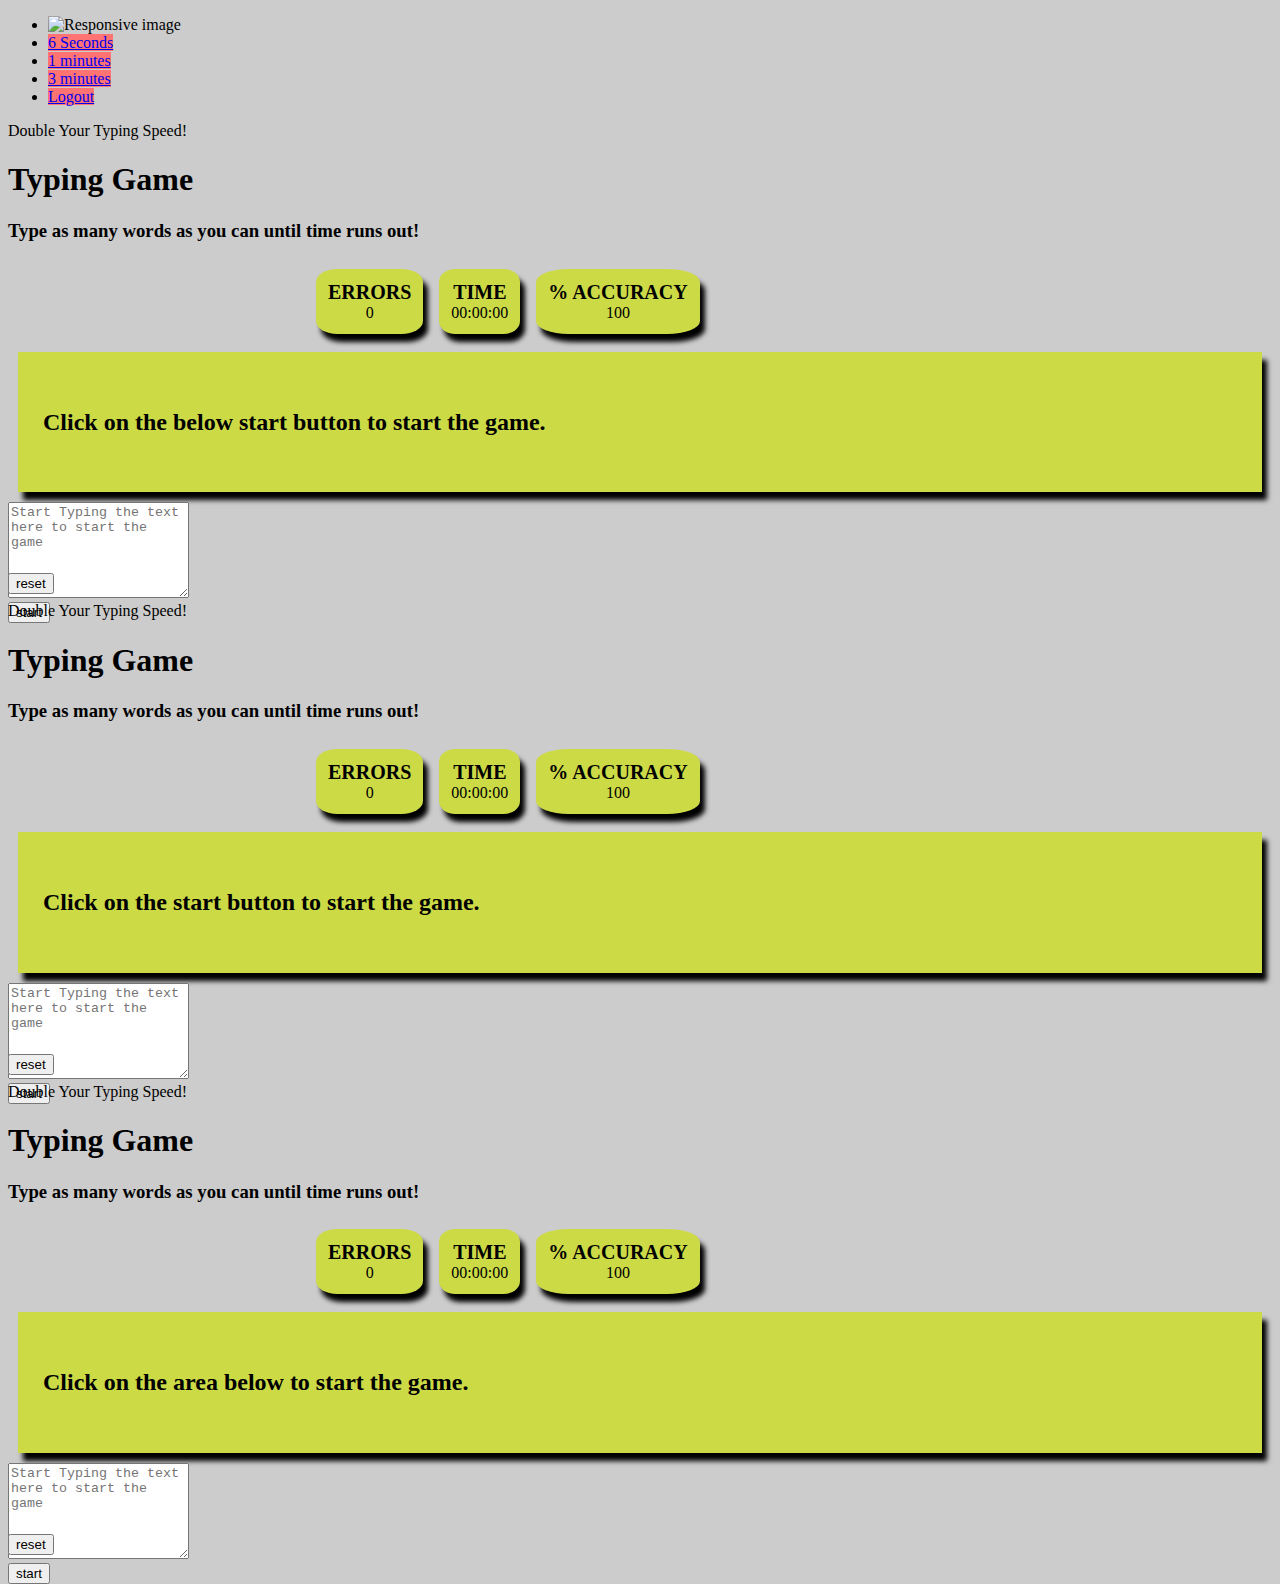
==== index.html @ 710d6e86 "modified" ====
<!DOCTYPE html>
<html lang="en">
  <head>
    <meta charset="UTF-8" />
    <meta name="viewport" content="width=device-width, initial-scale=1.0" />
    <title>Time Game</title>
    <link
      rel="stylesheet"
      href="https://stackpath.bootstrapcdn.com/bootstrap/4.5.0/css/bootstrap.min.css"
      integrity="sha384-9aIt2nRpC12Uk9gS9baDl411NQApFmC26EwAOH8WgZl5MYYxFfc+NcPb1dKGj7Sk"
      crossorigin="anonymous" />
      <link rel="stylesheet" href ="style.css">
  </head>

  <body>
    <ul class="nav nav-pills mb-3 m-2" id="pills-tab" role="tablist">
      <li class="nav-item" role="presentation">
        <img
          src="https://encrypted-tbn0.gstatic.com/images?q=tbn%3AANd9GcTVOYU9FuLzcw3gsgniRdQhHLcHG7ZzOIowTQ&usqp=CAU"style="height: 50px;"class="img-fluid mr-4 mt-0"alt="Responsive image"
        />
      </li>
      <li class="nav-item" role="presentation">
        <a class="nav-link active" id="pills-home-tab" data-toggle="pill"href="#pills-home"role="tab"aria-controls="pills-home" aria-selected="true">6 Seconds</a>
      </li>
      <li class="nav-item" role="presentation">
        <a class="nav-link" id="pills-profile-tab"data-toggle="pill" href="#pills-profile"role="tab"aria-controls="pills-profile" aria-selected="false" >1 minutes</a>
      </li>
      <li class="nav-item" role="presentation"> <a class="nav-link" id="pills-contact-tab"data-toggle="pill"href="#pills-contact" role="tab" aria-controls="pills-contact" aria-selected="false" >3 minutes</a>
      </li>
      <li class="nav-item" role="presentation">
        <a id="logBtn"class="nav-link"id="pills-logout-tab"data-toggle="pill"href="#pills-logout" role="tab"aria-controls="pills-logout" aria-selected="false" >Logout</a >
      </li>
    </ul>
    <div class="tab-content" id="pills-tabContent">
      <div class="tab-pane fade show active container" id="pills-home" role="tabpanel" aria-labelledby="pills-home-tab" >
        <div class="container">
          <div class="container bg-white">
            <div class="display-3 ml-3 text-danger">
              Double Your Typing Speed!
              <div></div>
            </div>
            <div class="container mt-3">
              <div class="container text-center bg-secondary text-white">
                <h1 class="diplay-2">Typing Game</h1>
                <h3>Type as many words as you can until time runs out!</h3>
              </div>
              <!-- <div class="container text-center  mt-3">
                <h4>
                  lets play the Typing speed game.where you will type the text
                  given in the below box
                </h4>
              </div> -->
              <div id="cont">
                <div class="header"> 
                    <div class="wpm6"> 
                      <div class="headerBox">WPM</div> 
                      <div class="currCal_wpm6">100</div> 
                    </div> 
                   
              <div class="errors6">
                <div class="headerBox">Errors</div>
                <div class="currCal_error6">0</div>
              </div>
              <div class="timer6">
                <div class="headerBox">Time</div>
                <div class="currCal_time6">00:00:00</div>
              </div>
              <div class="accuracy6">
                <div class="headerBox">% Accuracy</div>
                <div class="currCal_accu6">100</div>
              </div>
            </div>
        </div>
              
            <div class="quote"> 
                <h4 id="quote6">Click on the below start button to start the game.</h4>
              </div>
            <div class="row">
                <div class="col-12 text-wrapper">
                    <textarea id="textArea6" name="text" rows="6" class="col-12" placeholder="Start Typing the text here to start the game"></textarea>
                </div>
            </div>
            <div class="row">
              <div class="col-12">
                <div class=" col-2">
                    <button id="reset6" class="btn btn-primary button p-3">
                      start
                    </button>
                  </div>
                  <div class="offset-11 col-2 " style="margin-top: -50px;">
                    <button id="restart_btn6" class="btn btn-primary button p-3">
                      reset
                    </button>
                  </div>
                  </div>
            </div>
           </div>
            </div>
             </div>   
    </div>
      <div class="tab-pane fade"id="pills-profile"role="tabpanel"aria-labelledby="pills-profile-tab">
        <div class="container">
            <div class="container bg-white">
              <div class="display-3 ml-3 text-danger">
                Double Your Typing Speed!
                <div></div>
              </div>
              <div class="container mt-3">
                <div class="container text-center bg-secondary text-white">
                  <h1 class="diplay-2">Typing Game</h1>
                  <h3>Type as many words as you can until time runs out!</h3>
                </div>
                <!-- <div class="container text-center  mt-3">
                  <h4>
                    lets play the Typing speed game.where you will type the text
                    given in the below box
                  </h4>
                </div> -->
                <div id="cont">
                    <div class="header"> 
                        <div class="wpm1"> 
                          <div class="headerBox">WPM</div> 
                          <div class="currCal_wpm1">100</div> 
                        </div> 
                       
                        <div class="errors1">
                        <div class="headerBox">Errors</div>
                        <div class="currCal_error1">0</div>
                        </div>
                        <div class="timer1">
                        <div class="headerBox">Time</div>
                        <div class="currCal_time1">00:00:00</div>
                        </div>
                        <div class="accuracy1">
                        <div class="headerBox">% Accuracy</div>
                        <div class="currCal_accu1">100</div>
                        </div>
                    </div>
                </div>
                <div class="quote"> 
                    <h4 id="quote1">Click on the start button to start the game.</h4> 
                  </div>
              <div class="row">
                  <div class="col-12 text-wrapper">
                      <textarea id="textArea1" name="text" rows="6" class="col-12" placeholder="Start Typing the text here to start the game"></textarea>
                  </div>
              </div>
              <div class="row">
                <div class="col-12">
                  <div class=" col-2">
                      <button id="reset1" class="btn btn-primary button p-3">
                        start
                      </button>
                    </div>
                    <div class="offset-11 col-2 " style="margin-top: -50px;">
                      <button id="restart_btn1" class="btn btn-primary button p-3">
                        reset
                      </button>
                    </div>
                    </div>
              </div>
             </div>
              </div>
               </div>   
      </div>
      <div class="tab-pane fade"id="pills-contact" role="tabpanel"aria-labelledby="pills-contact-tab">
        <div class="container">
          <div class="container bg-white">
            <div class="display-3 ml-3 text-danger">
              Double Your Typing Speed!
              <div></div>
            </div>
            <div class="container mt-3">
              <div class="container text-center bg-secondary text-white">
                <h1 class="diplay-2">Typing Game</h1>
                <h3>Type as many words as you can until time runs out!</h3>
              </div>
              <!-- <div class="container text-center  mt-3">
                <h4>
                  lets play the Typing speed game.where you will type the text
                  given in the below box
                </h4>
              </div> -->
              <div id="cont">
                <div class="header"> 
                    <div class="wpm3"> 
                      <div class="headerBox">WPM</div> 
                      <div class="currCal_wpm3">100</div> 
                    </div> 
                   
              <div class="errors3">
                <div class="headerBox">Errors</div>
                <div class="currCal_error3">0</div>
              </div>
              <div class="timer3">
                <div class="headerBox">Time</div>
                <div class="currCal_time3">00:00:00</div>
              </div>
              <div class="accuracy3">
                <div class="headerBox">% Accuracy</div>
                <div class="currCal_accu3">100</div>
              </div>
            </div>
        </div>
        <div class="quote"> 
           <h4 id="quote3">Click on the area below to start the game.</h4>
          </div>
            <div class="row">
                <div class="col-12 text-wrapper">
                    <textarea id="textArea3" name="text" rows="6" class="col-12" placeholder="Start Typing the text here to start the game"></textarea>
                </div>
            </div>
            <div class="row">
              <div class="col-12">
                <div class=" col-2">
                    <button id="reset1" class="btn btn-primary button p-3">
                      start
                    </button>
                  </div>
                  <div class="offset-11 col-2 " style="margin-top: -50px;">
                    <button id="restart_btn" class="btn btn-primary button p-3">
                      reset
                    </button>
                  </div>
                  </div>
            </div>
           </div>
            </div>
             </div>   
      </div>
      <div class="tab-pane fade"id="pills-logout"role="tabpanel"aria-labelledby="pills-logout-tab">
       
      </div>
    </div>

</div>
<script src="https://code.jquery.com/jquery-3.5.1.slim.min.js" integrity="sha384-DfXdz2htPH0lsSSs5nCTpuj/zy4C+OGpamoFVy38MVBnE+IbbVYUew+OrCXaRkfj" crossorigin="anonymous"></script>
<script src="https://cdn.jsdelivr.net/npm/popper.js@1.16.0/dist/umd/popper.min.js" integrity="sha384-Q6E9RHvbIyZFJoft+2mJbHaEWldlvI9IOYy5n3zV9zzTtmI3UksdQRVvoxMfooAo" crossorigin="anonymous"></script>
<script src="https://stackpath.bootstrapcdn.com/bootstrap/4.5.0/js/bootstrap.min.js" integrity="sha384-OgVRvuATP1z7JjHLkuOU7Xw704+h835Lr+6QL9UvYjZE3Ipu6Tp75j7Bh/kR0JKI" crossorigin="anonymous"></script>
<script type="text/javascript" src="index.js"></script>
  </body>
</html>
---- style.css ----
.timer6,
.errors6,
.accuracy6,
.timer1,
.errors1,
.accuracy1,
.timer3,
.errors3,
.accuracy3 {
  background-color: #ccda46;
  margin: 8px;
  padding: 12px;
  border-radius: 20%;
  box-shadow: black 5px 8px 5px;
}

#cont {
  display: flex;
  flex-direction: row;
  text-align: center;
  align-items: center;
  margin-left: 300px;
}
.headerBox {
  text-transform: uppercase;
  font-size: 20px;
  font-weight: 600;
}
.curr_time,
.curr_errors,
.curr_accuracy,
.wpm,
.cpm {
  font-size: 2.75rem;
}
.cpm,
.wpm {
  display: none;
}
.currCal_time,
.currCal_error,
.currCal_accu,
.wpm {
  font-size: 2.75rem;
}
.wpm1,
.wpm6,
.wpm3 {
  display: none;
}
#reset {
  width: 100px;
  height: 40px;
}
#image {
  width: 100%;
  height: 100%;
}
body {
  background-color: #cccccc;
}
#btn {
  background-color: #ff7373;
}
a {
  background-color: #ff7373;
}
#pills-login {
  background-image: url("https://assets.justinmind.com/wp-content/webp-express/webp-images/uploads/2018/10/inspiration-login-forms-list.png.webp");
  background-size: 100% 100%;
  width: 100%;
  height: 100%;
}
.header {
  display: flex;
  align-items: center;
}
.quote {
  background-color: #ccda46;
  font-size: 1.5rem;
  margin: 10px;
  padding: 25px;
  box-shadow: black 5px 8px 5px;
}
#image {
  width: 100%;
  height: 100%;
}
body {
  background-color: #cccccc;
}
#btn {
  background-color: #ff7373;
}
a {
  background-color: #ff7373;
}
#pills-login {
  background-image: url("https://assets.justinmind.com/wp-content/webp-express/webp-images/uploads/2018/10/inspiration-login-forms-list.png.webp");
  background-size: 100% 100%;
  width: 100%;
  height: 100%;
}
.header {
  display: flex;
  align-items: center;
}
.quote {
  background-color: #ccda46;
  font-size: 1.5rem;
  margin: 10px;
  padding: 25px;
  box-shadow: black 5px 8px 5px;
}
.incorrect_char {
  color: red;
  text-decoration: underline;
}

.correct_char {
  color: darkgreen;
}
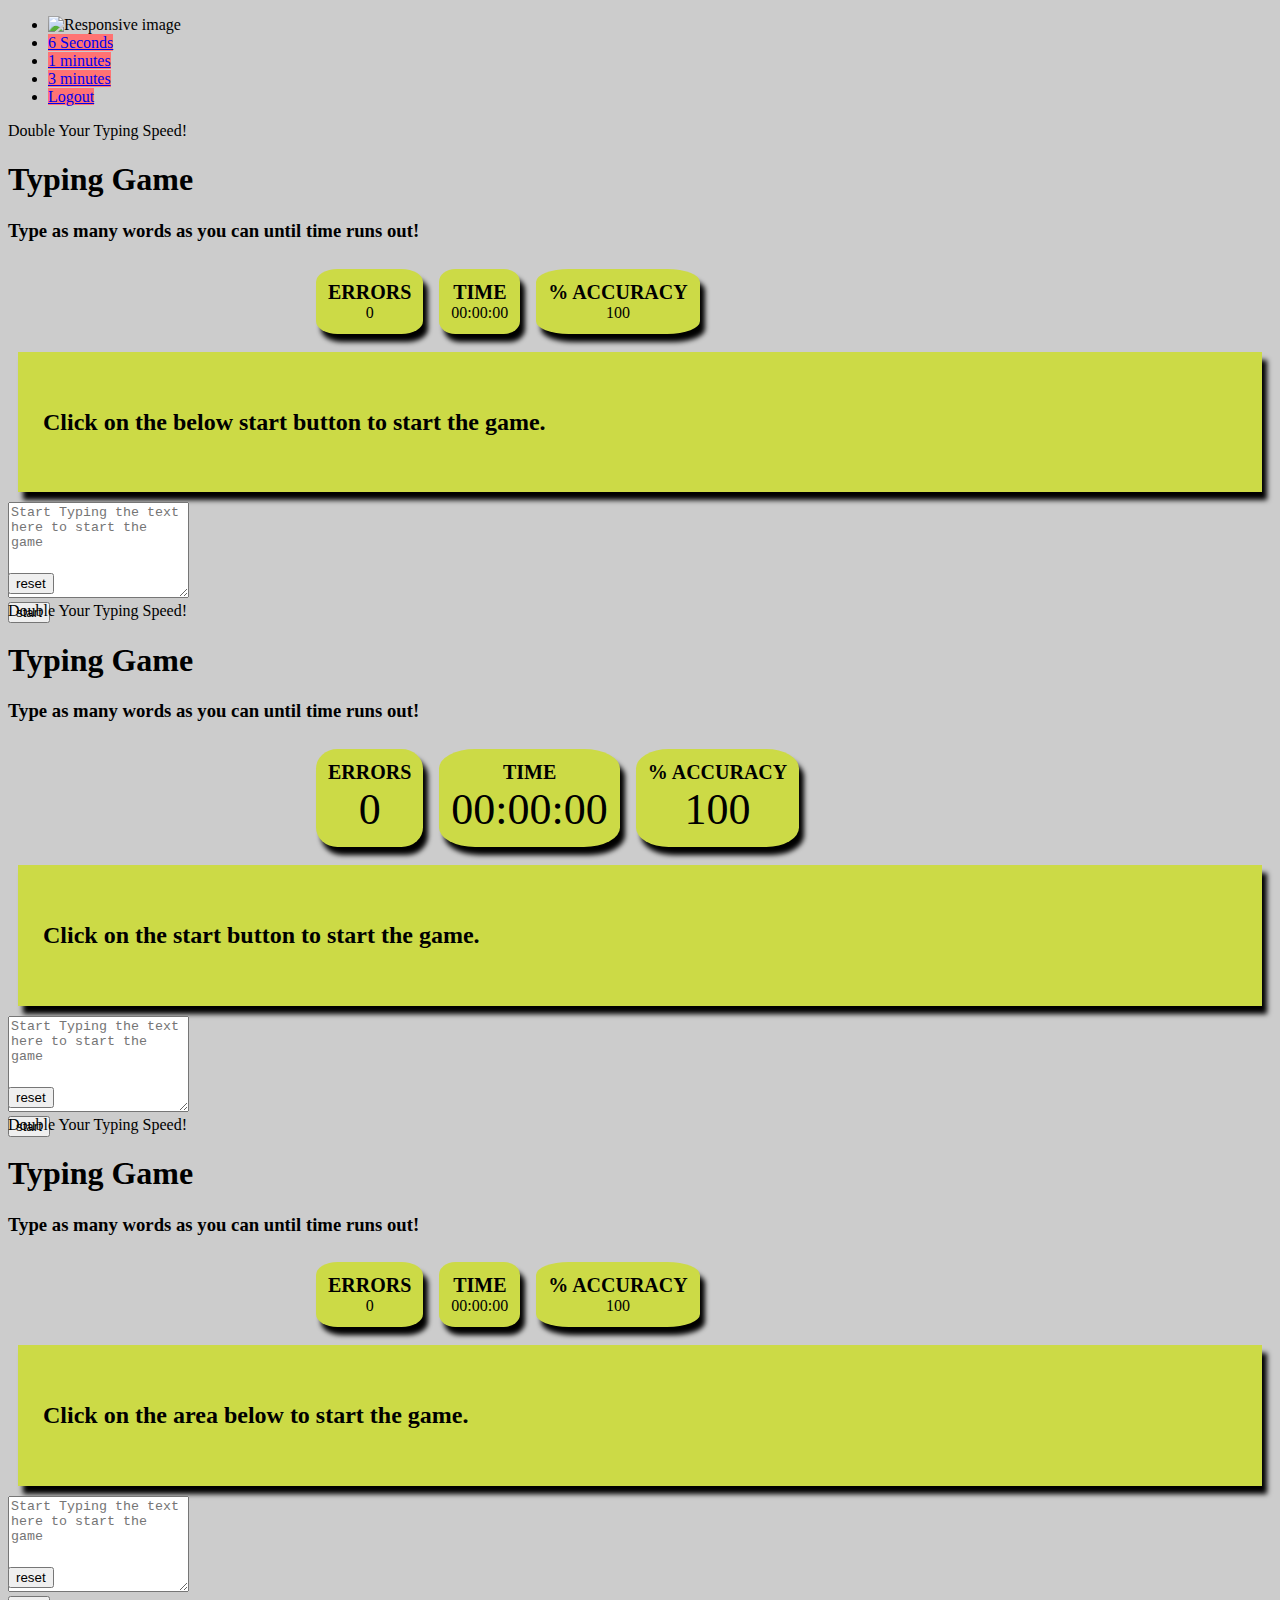
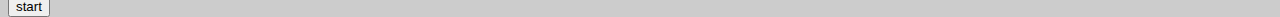
==== commit 1838a98d: "add more functionalities" ====
--- a/index.html
+++ b/index.html
@@ -1,3 +1,4 @@
+
 <!DOCTYPE html>
 <html lang="en">
   <head>
@@ -44,12 +45,7 @@
                 <h1 class="diplay-2">Typing Game</h1>
                 <h3>Type as many words as you can until time runs out!</h3>
               </div>
-              <!-- <div class="container text-center  mt-3">
-                <h4>
-                  lets play the Typing speed game.where you will type the text
-                  given in the below box
-                </h4>
-              </div> -->
+           
               <div id="cont">
                 <div class="header"> 
                     <div class="wpm6"> 
@@ -110,12 +106,7 @@
                   <h1 class="diplay-2">Typing Game</h1>
                   <h3>Type as many words as you can until time runs out!</h3>
                 </div>
-                <!-- <div class="container text-center  mt-3">
-                  <h4>
-                    lets play the Typing speed game.where you will type the text
-                    given in the below box
-                  </h4>
-                </div> -->
+               
                 <div id="cont">
                     <div class="header"> 
                         <div class="wpm1"> 
@@ -142,7 +133,7 @@
                   </div>
               <div class="row">
                   <div class="col-12 text-wrapper">
-                      <textarea id="textArea1" name="text" rows="6" class="col-12" placeholder="Start Typing the text here to start the game"></textarea>
+                      <textarea oninput="processCurrentText()" id="textArea1" name="text" rows="6" class="col-12" placeholder="Start Typing the text here to start the game"></textarea>
                   </div>
               </div>
               <div class="row">
@@ -153,7 +144,7 @@
                       </button>
                     </div>
                     <div class="offset-11 col-2 " style="margin-top: -50px;">
-                      <button id="restart_btn1" class="btn btn-primary button p-3">
+                      <button onclick="resetValues()"id="restart_btn1" class="btn btn-primary button p-3">
                         reset
                       </button>
                     </div>
@@ -175,12 +166,7 @@
                 <h1 class="diplay-2">Typing Game</h1>
                 <h3>Type as many words as you can until time runs out!</h3>
               </div>
-              <!-- <div class="container text-center  mt-3">
-                <h4>
-                  lets play the Typing speed game.where you will type the text
-                  given in the below box
-                </h4>
-              </div> -->
+            
               <div id="cont">
                 <div class="header"> 
                     <div class="wpm3"> 
--- a/style.css
+++ b/style.css
@@ -1,3 +1,4 @@
+
 .timer6,
 .errors6,
 .accuracy6,
@@ -26,21 +27,12 @@
   font-size: 20px;
   font-weight: 600;
 }
-.curr_time,
-.curr_errors,
-.curr_accuracy,
-.wpm,
-.cpm {
-  font-size: 2.75rem;
-}
-.cpm,
-.wpm {
-  display: none;
-}
-.currCal_time,
-.currCal_error,
-.currCal_accu,
-.wpm {
+
+
+.currCal_time1,
+.currCal_error1,
+.currCal_accu1,
+.wpm1 {
   font-size: 2.75rem;
 }
 .wpm1,
@@ -119,4 +111,4 @@
 
 .correct_char {
   color: darkgreen;
-}
+}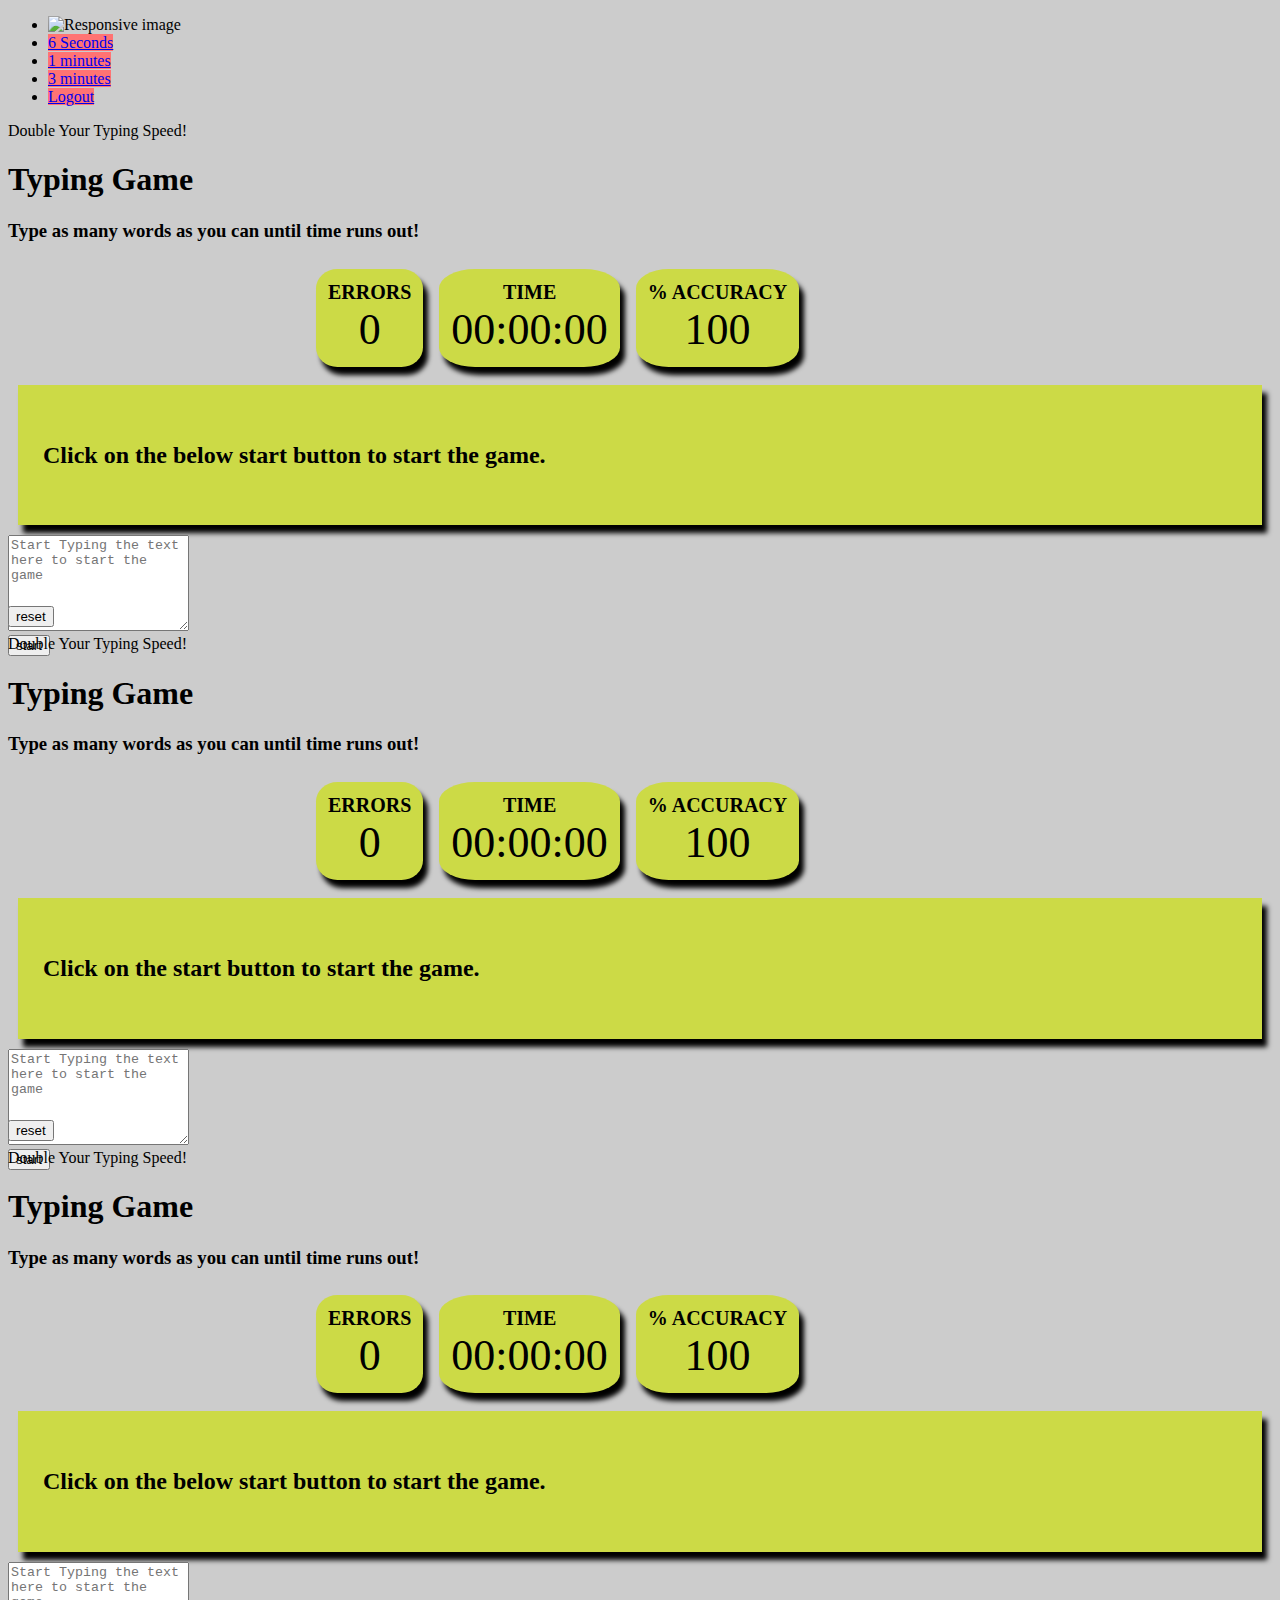
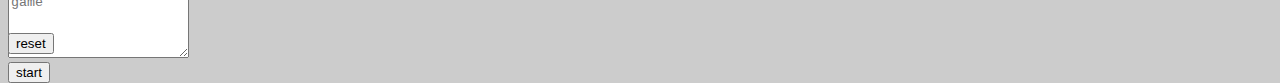
==== commit 7c4c3c35: "added for 3min and 6sec" ====
--- a/index.html
+++ b/index.html
@@ -50,7 +50,7 @@
                 <div class="header"> 
                     <div class="wpm6"> 
                       <div class="headerBox">WPM</div> 
-                      <div class="currCal_wpm6">100</div> 
+                      <div class="currCal_wpm6">0</div> 
                     </div> 
                    
               <div class="errors6">
@@ -73,7 +73,7 @@
               </div>
             <div class="row">
                 <div class="col-12 text-wrapper">
-                    <textarea id="textArea6" name="text" rows="6" class="col-12" placeholder="Start Typing the text here to start the game"></textarea>
+                    <textarea id="textArea6" oninput="processCurrentText6()" name="text" rows="6" class="col-12" placeholder="Start Typing the text here to start the game"></textarea>
                 </div>
             </div>
             <div class="row">
@@ -84,7 +84,7 @@
                     </button>
                   </div>
                   <div class="offset-11 col-2 " style="margin-top: -50px;">
-                    <button id="restart_btn6" class="btn btn-primary button p-3">
+                    <button id="restart_btn6"  onclick="resetValues6()" class="btn btn-primary button p-3">
                       reset
                     </button>
                   </div>
@@ -111,7 +111,7 @@
                     <div class="header"> 
                         <div class="wpm1"> 
                           <div class="headerBox">WPM</div> 
-                          <div class="currCal_wpm1">100</div> 
+                          <div class="currCal_wpm1">0</div> 
                         </div> 
                        
                         <div class="errors1">
@@ -144,7 +144,7 @@
                       </button>
                     </div>
                     <div class="offset-11 col-2 " style="margin-top: -50px;">
-                      <button onclick="resetValues()"id="restart_btn1" class="btn btn-primary button p-3">
+                      <button onclick="resetValues()" id="restart_btn1" class="btn btn-primary button p-3">
                         reset
                       </button>
                     </div>
@@ -171,7 +171,7 @@
                 <div class="header"> 
                     <div class="wpm3"> 
                       <div class="headerBox">WPM</div> 
-                      <div class="currCal_wpm3">100</div> 
+                      <div class="currCal_wpm3">0</div> 
                     </div> 
                    
               <div class="errors3">
@@ -189,22 +189,22 @@
             </div>
         </div>
         <div class="quote"> 
-           <h4 id="quote3">Click on the area below to start the game.</h4>
+           <h4 id="quote3">Click on the below start button to start the game.</h4>
           </div>
             <div class="row">
                 <div class="col-12 text-wrapper">
-                    <textarea id="textArea3" name="text" rows="6" class="col-12" placeholder="Start Typing the text here to start the game"></textarea>
+                    <textarea oninput="processCurrentText3()" id="textArea3" name="text" rows="6" class="col-12" placeholder="Start Typing the text here to start the game"></textarea>
                 </div>
             </div>
             <div class="row">
               <div class="col-12">
                 <div class=" col-2">
-                    <button id="reset1" class="btn btn-primary button p-3">
+                    <button id="reset3" class="btn btn-primary button p-3">
                       start
                     </button>
                   </div>
                   <div class="offset-11 col-2 " style="margin-top: -50px;">
-                    <button id="restart_btn" class="btn btn-primary button p-3">
+                    <button id="restart_btn3" onclick="resetValues3()" class="btn btn-primary button p-3">
                       reset
                     </button>
                   </div>
@@ -223,6 +223,9 @@
 <script src="https://code.jquery.com/jquery-3.5.1.slim.min.js" integrity="sha384-DfXdz2htPH0lsSSs5nCTpuj/zy4C+OGpamoFVy38MVBnE+IbbVYUew+OrCXaRkfj" crossorigin="anonymous"></script>
 <script src="https://cdn.jsdelivr.net/npm/popper.js@1.16.0/dist/umd/popper.min.js" integrity="sha384-Q6E9RHvbIyZFJoft+2mJbHaEWldlvI9IOYy5n3zV9zzTtmI3UksdQRVvoxMfooAo" crossorigin="anonymous"></script>
 <script src="https://stackpath.bootstrapcdn.com/bootstrap/4.5.0/js/bootstrap.min.js" integrity="sha384-OgVRvuATP1z7JjHLkuOU7Xw704+h835Lr+6QL9UvYjZE3Ipu6Tp75j7Bh/kR0JKI" crossorigin="anonymous"></script>
+<script type="text/javascript" src="style6.js"></script>
 <script type="text/javascript" src="index.js"></script>
+<script type="text/javascript" src="style3.js"></script>
+
   </body>
 </html>--- a/style.css
+++ b/style.css
@@ -1,4 +1,3 @@
-
 .timer6,
 .errors6,
 .accuracy6,
@@ -7,12 +6,20 @@
 .accuracy1,
 .timer3,
 .errors3,
-.accuracy3 {
+.accuracy3,
+.wpm1,
+.wpm3,
+.wpm6 {
   background-color: #ccda46;
   margin: 8px;
   padding: 12px;
   border-radius: 20%;
   box-shadow: black 5px 8px 5px;
+}
+.wpm1,
+.wpm3,
+.wpm6 {
+  font-size: 2.75rem;
 }
 
 #cont {
@@ -28,11 +35,15 @@
   font-weight: 600;
 }
 
-
 .currCal_time1,
 .currCal_error1,
 .currCal_accu1,
-.wpm1 {
+.currCal_time6,
+.currCal_error6,
+.currCal_accu6,
+.currCal_time3,
+.currCal_error3,
+.currCal_accu3 {
   font-size: 2.75rem;
 }
 .wpm1,
@@ -111,4 +122,4 @@
 
 .correct_char {
   color: darkgreen;
-}+}
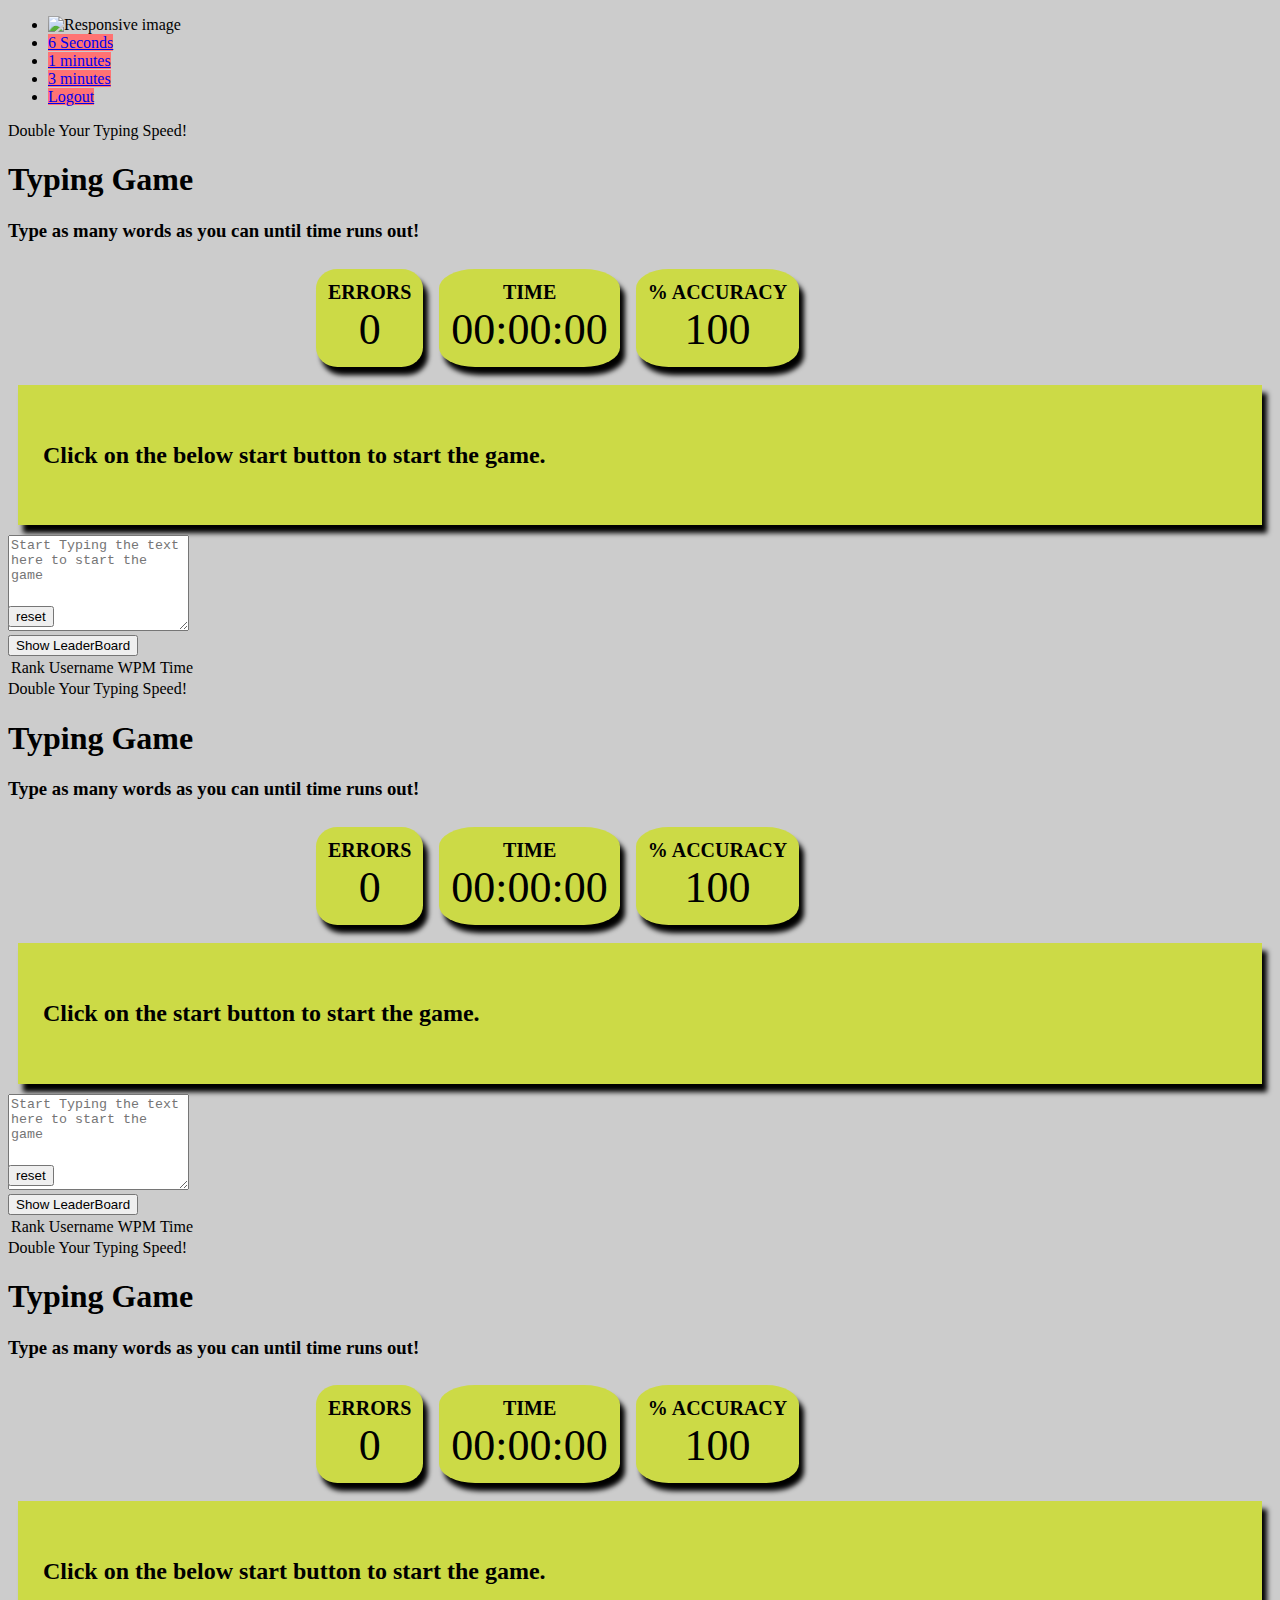
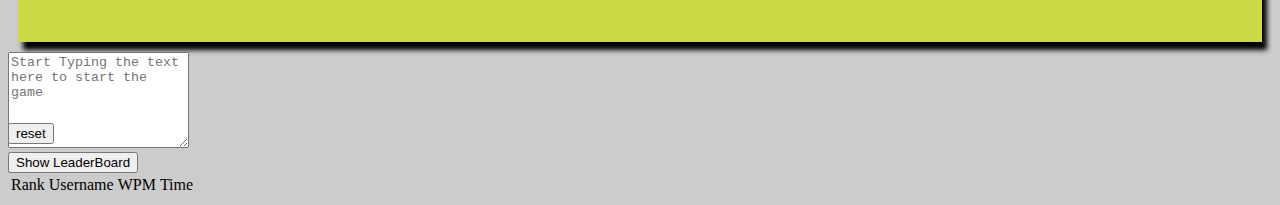
==== commit 8032eb1c: "leaderboard" ====
--- a/index.html
+++ b/index.html
@@ -92,8 +92,22 @@
             </div>
            </div>
             </div>
-             </div>   
-    </div>
+        </div> 
+   
+    <button  onclick="renderTable6()">Show LeaderBoard</button>
+      <table>
+          <tbody id="dis6">
+              <tr>
+                  <td>Rank</td>
+                  <td>Username</td>
+                  <td>WPM</td>
+                  <td>Time</td>
+              </tr>
+          </tbody>
+
+      </table>
+    </div>
+
       <div class="tab-pane fade"id="pills-profile"role="tabpanel"aria-labelledby="pills-profile-tab">
         <div class="container">
             <div class="container bg-white">
@@ -153,7 +167,20 @@
              </div>
               </div>
                </div>   
-      </div>
+     
+      <button  onclick="renderTable()">Show LeaderBoard</button>
+      <table>
+          <tbody id="dis">
+              <tr>
+                  <td>Rank</td>
+                  <td>Username</td>
+                  <td>WPM</td>
+                  <td>Time</td>
+              </tr>
+          </tbody>
+
+      </table>
+    </div>
       <div class="tab-pane fade"id="pills-contact" role="tabpanel"aria-labelledby="pills-contact-tab">
         <div class="container">
           <div class="container bg-white">
@@ -213,7 +240,20 @@
            </div>
             </div>
              </div>   
-      </div>
+  
+      <button  onclick="renderTable()">Show LeaderBoard</button>
+      <table>
+          <tbody id="dis">
+              <tr>
+                  <td>Rank</td>
+                  <td>Username</td>
+                  <td>WPM</td>
+                  <td>Time</td>
+              </tr>
+          </tbody>
+
+      </table>
+    </div>
       <div class="tab-pane fade"id="pills-logout"role="tabpanel"aria-labelledby="pills-logout-tab">
        
       </div>
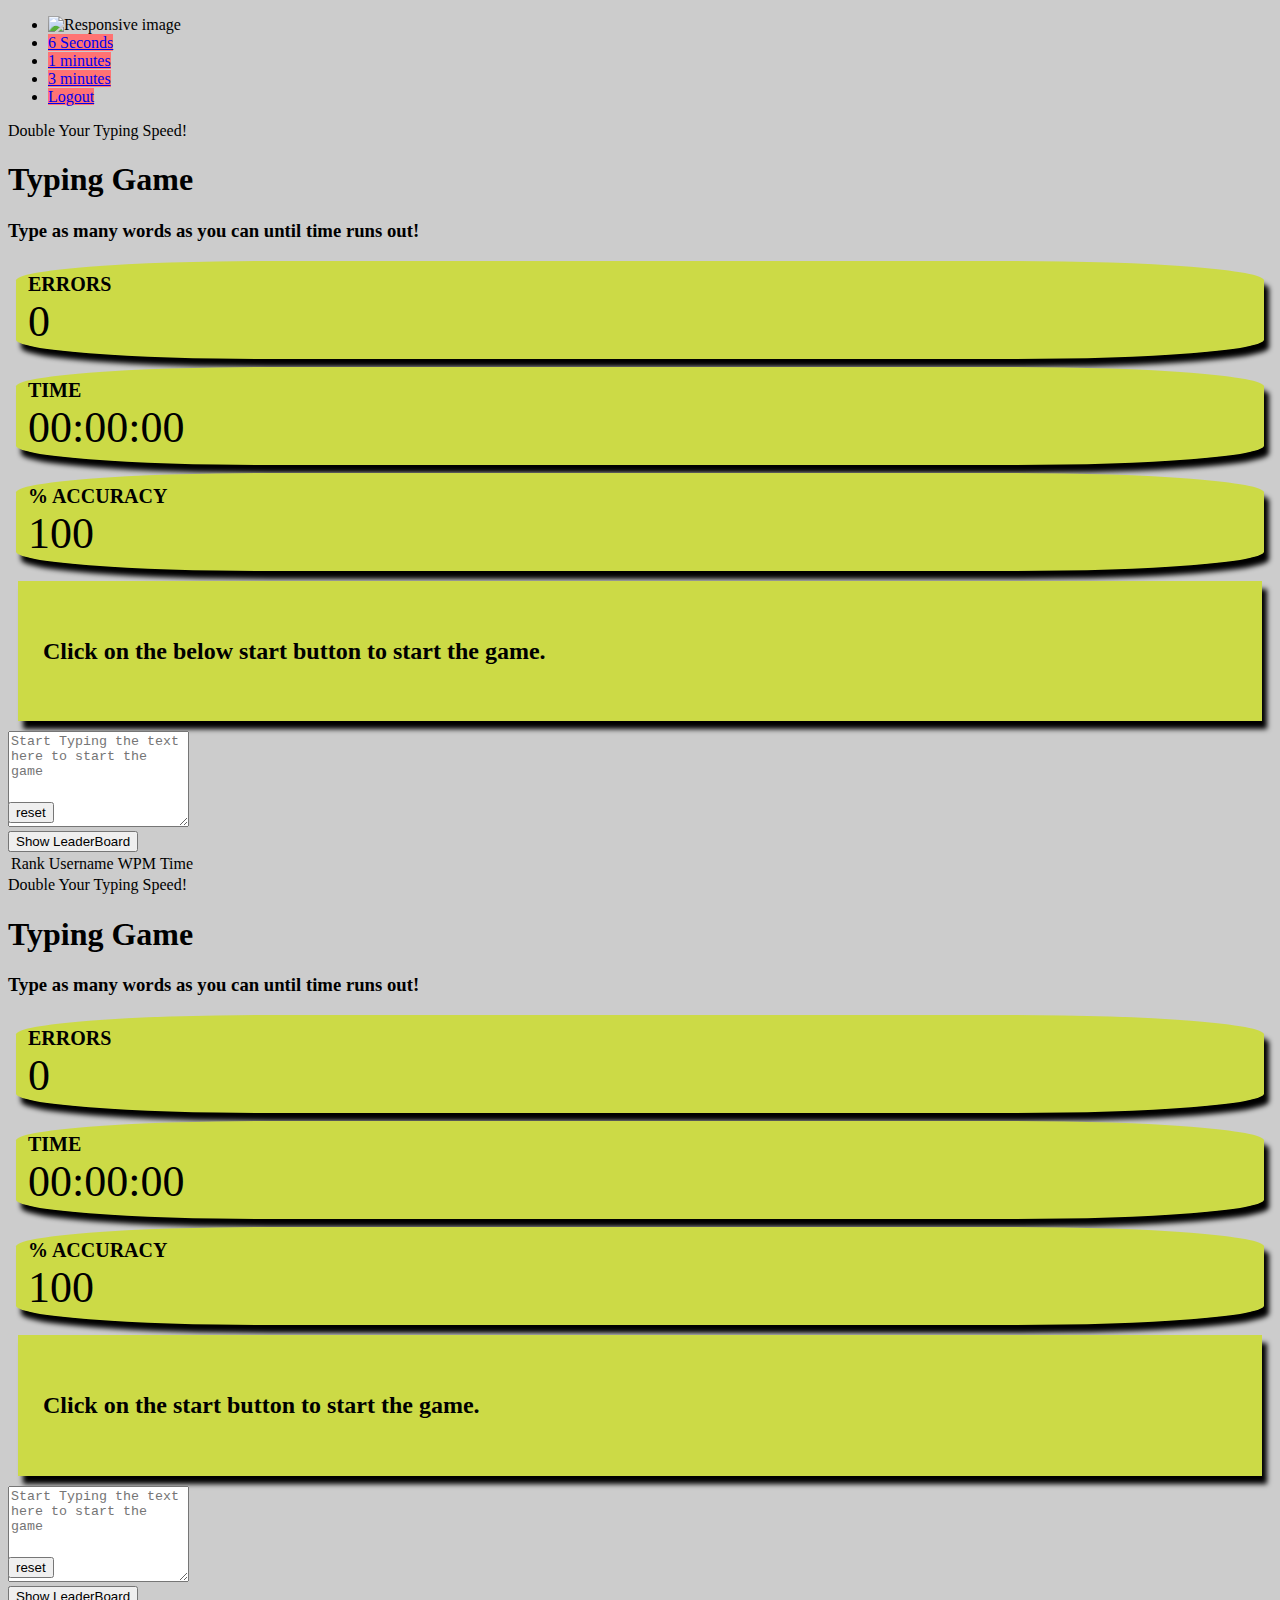
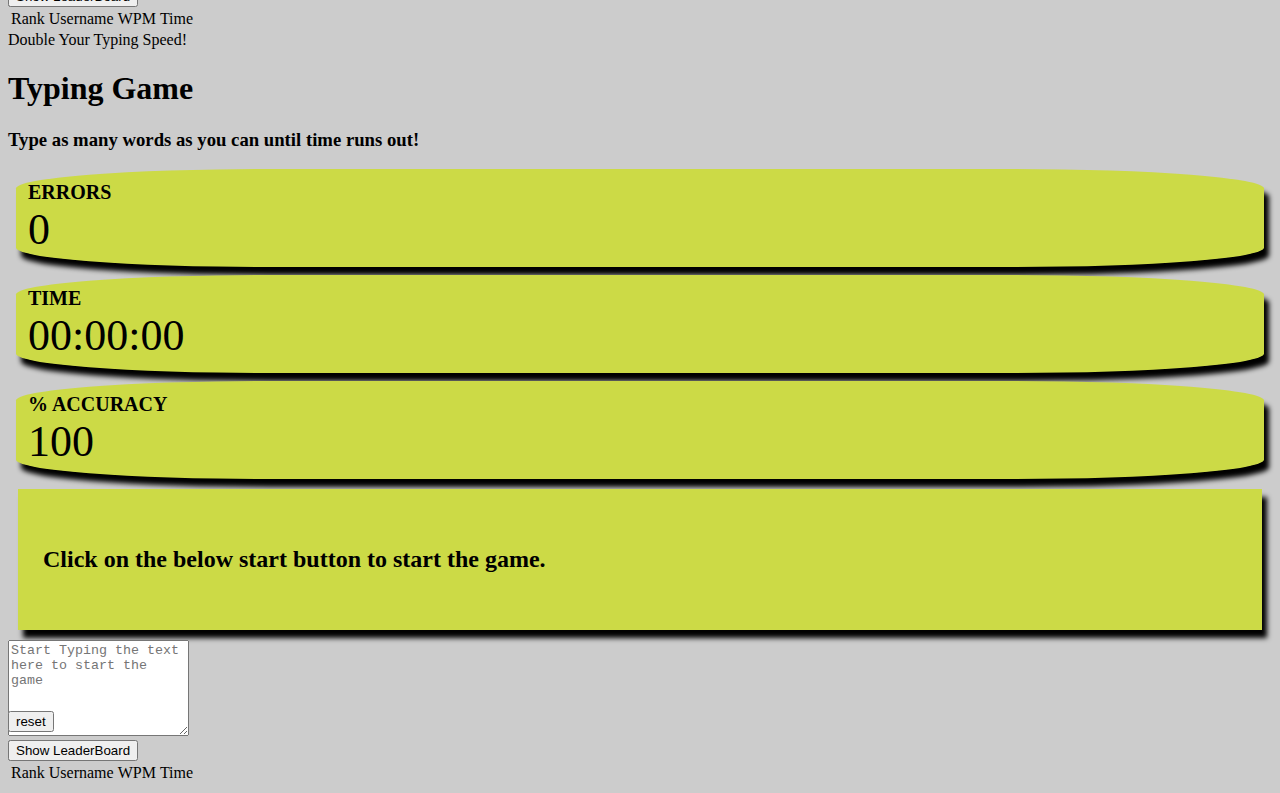
==== commit 795f22e9: "responsive" ====
--- a/index.html
+++ b/index.html
@@ -45,28 +45,34 @@
                 <h1 class="diplay-2">Typing Game</h1>
                 <h3>Type as many words as you can until time runs out!</h3>
               </div>
+           <div class="d-flex flex-lg-row  flex-column flex-column flex-md-row">
            
-              <div id="cont">
-                <div class="header"> 
-                    <div class="wpm6"> 
-                      <div class="headerBox">WPM</div> 
-                      <div class="currCal_wpm6">0</div> 
-                    </div> 
-                   
+              <div>
+              <div class="wpm6"> 
+                <div class="headerBox">WPM</div> 
+                <div class="currCal_wpm6">0</div> 
+              </div>
+              </div>  
+            <div>
               <div class="errors6">
                 <div class="headerBox">Errors</div>
                 <div class="currCal_error6">0</div>
               </div>
+            </div>
+            <div>
               <div class="timer6">
                 <div class="headerBox">Time</div>
                 <div class="currCal_time6">00:00:00</div>
               </div>
+            </div>
+             <div>
               <div class="accuracy6">
                 <div class="headerBox">% Accuracy</div>
                 <div class="currCal_accu6">100</div>
               </div>
-            </div>
-        </div>
+             </div>
+             
+           </div>
               
             <div class="quote"> 
                 <h4 id="quote6">Click on the below start button to start the game.</h4>
@@ -83,7 +89,7 @@
                       start
                     </button>
                   </div>
-                  <div class="offset-11 col-2 " style="margin-top: -50px;">
+                  <div class="offset-11 offset-md-9 offset-sm-3 offset-lg-11 col-2"  style="margin-top: -50px;">
                     <button id="restart_btn6"  onclick="resetValues6()" class="btn btn-primary button p-3">
                       reset
                     </button>
@@ -121,27 +127,35 @@
                   <h3>Type as many words as you can until time runs out!</h3>
                 </div>
                
-                <div id="cont">
-                    <div class="header"> 
-                        <div class="wpm1"> 
-                          <div class="headerBox">WPM</div> 
-                          <div class="currCal_wpm1">0</div> 
-                        </div> 
-                       
-                        <div class="errors1">
-                        <div class="headerBox">Errors</div>
-                        <div class="currCal_error1">0</div>
-                        </div>
-                        <div class="timer1">
-                        <div class="headerBox">Time</div>
-                        <div class="currCal_time1">00:00:00</div>
-                        </div>
-                        <div class="accuracy1">
-                        <div class="headerBox">% Accuracy</div>
-                        <div class="currCal_accu1">100</div>
-                        </div>
-                    </div>
-                </div>
+                <div class="d-flex flex-lg-row  flex-column flex-column flex-md-row">
+           
+                  <div>
+                  <div class="wpm1"> 
+                    <div class="headerBox">WPM</div> 
+                    <div class="currCal_wpm1">0</div> 
+                  </div>
+                  </div>  
+                <div>
+                  <div class="errors1">
+                    <div class="headerBox">Errors</div>
+                    <div class="currCal_error1">0</div>
+                  </div>
+                </div>
+                <div>
+                  <div class="timer1">
+                    <div class="headerBox">Time</div>
+                    <div class="currCal_time1">00:00:00</div>
+                  </div>
+                </div>
+                 <div>
+                  <div class="accuracy6">
+                    <div class="headerBox">% Accuracy</div>
+                    <div class="currCal_accu1">100</div>
+                  </div>
+                 </div>
+                 
+               </div>
+                  
                 <div class="quote"> 
                     <h4 id="quote1">Click on the start button to start the game.</h4> 
                   </div>
@@ -157,7 +171,7 @@
                         start
                       </button>
                     </div>
-                    <div class="offset-11 col-2 " style="margin-top: -50px;">
+                    <div class="offset-9 offset-sm-3 offset-md-9 offset-lg-11 col-2 " style="margin-top: -50px;">
                       <button onclick="resetValues()" id="restart_btn1" class="btn btn-primary button p-3">
                         reset
                       </button>
@@ -193,28 +207,35 @@
                 <h1 class="diplay-2">Typing Game</h1>
                 <h3>Type as many words as you can until time runs out!</h3>
               </div>
-            
-              <div id="cont">
-                <div class="header"> 
-                    <div class="wpm3"> 
-                      <div class="headerBox">WPM</div> 
-                      <div class="currCal_wpm3">0</div> 
-                    </div> 
-                   
-              <div class="errors3">
-                <div class="headerBox">Errors</div>
-                <div class="currCal_error3">0</div>
-              </div>
-              <div class="timer3">
-                <div class="headerBox">Time</div>
-                <div class="currCal_time3">00:00:00</div>
-              </div>
-              <div class="accuracy3">
-                <div class="headerBox">% Accuracy</div>
-                <div class="currCal_accu3">100</div>
-              </div>
-            </div>
-        </div>
+              <div class="d-flex flex-lg-row  flex-column flex-column flex-md-row">
+           
+                <div>
+                <div class="wpm3"> 
+                  <div class="headerBox">WPM</div> 
+                  <div class="currCal_wpm3">0</div> 
+                </div>
+                </div>  
+              <div>
+                <div class="errors3">
+                  <div class="headerBox">Errors</div>
+                  <div class="currCal_error3">0</div>
+                </div>
+              </div>
+              <div>
+                <div class="timer3">
+                  <div class="headerBox">Time</div>
+                  <div class="currCal_time3">00:00:00</div>
+                </div>
+              </div>
+               <div>
+                <div class="accuracy3">
+                  <div class="headerBox">% Accuracy</div>
+                  <div class="currCal_accu3">100</div>
+                </div>
+               </div>
+               
+             </div>
+                
         <div class="quote"> 
            <h4 id="quote3">Click on the below start button to start the game.</h4>
           </div>
@@ -230,7 +251,7 @@
                       start
                     </button>
                   </div>
-                  <div class="offset-11 col-2 " style="margin-top: -50px;">
+                  <div class="offset-9 offset-sm-3 offset-md-9 offset-lg-11 col-2 " style="margin-top: -50px;">
                     <button id="restart_btn3" onclick="resetValues3()" class="btn btn-primary button p-3">
                       reset
                     </button>
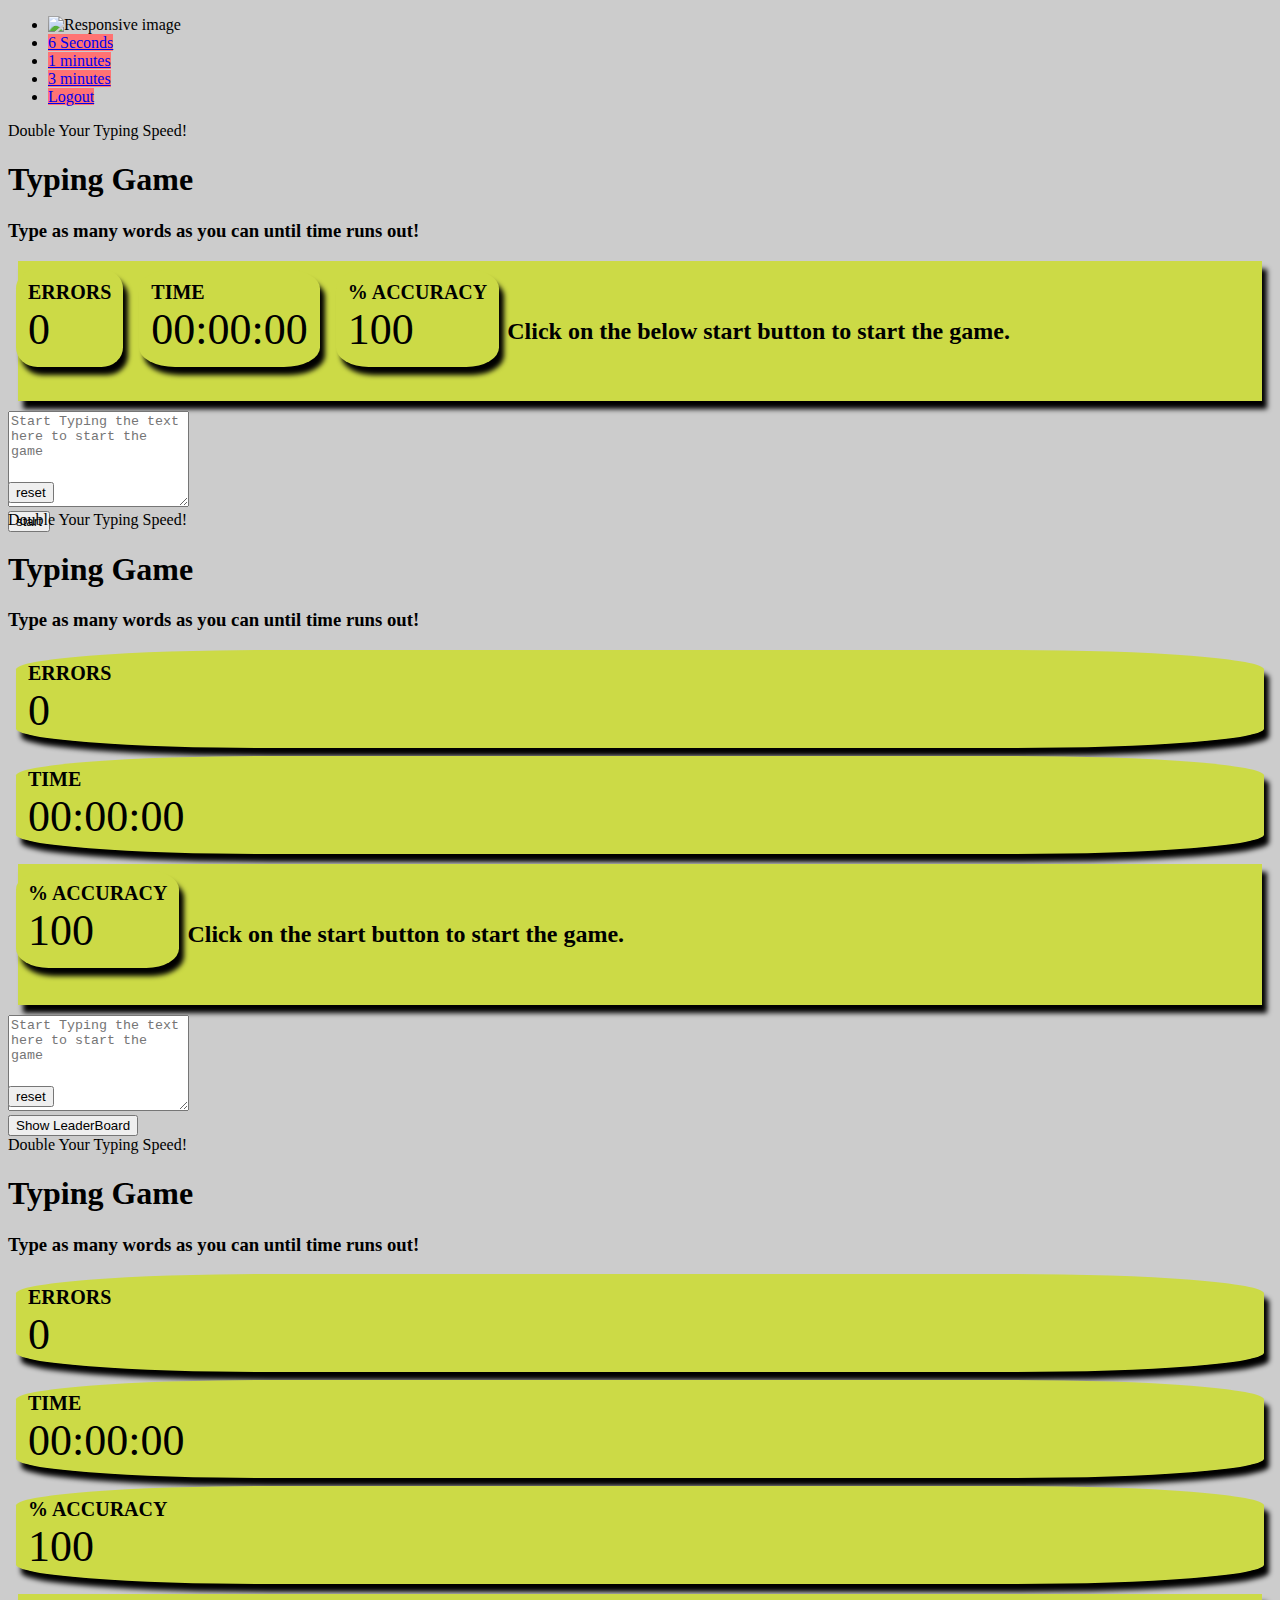
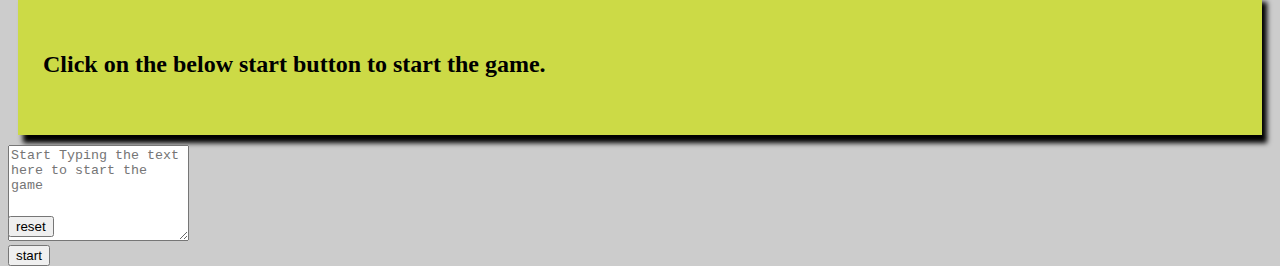
==== commit d8f4a54e: "updated app" ====
--- a/index.html
+++ b/index.html
@@ -79,7 +79,7 @@
               </div>
             <div class="row">
                 <div class="col-12 text-wrapper">
-                    <textarea id="textArea6" oninput="processCurrentText6()" name="text" rows="6" class="col-12" placeholder="Start Typing the text here to start the game"></textarea>
+                    <textarea id="textArea6" oninput="inputCheck6()" name="text" rows="6" class="col-12" placeholder="Start Typing the text here to start the game"></textarea>
                 </div>
             </div>
             <div class="row">
@@ -100,7 +100,7 @@
             </div>
         </div> 
    
-    <button  onclick="renderTable6()">Show LeaderBoard</button>
+    
       <table>
           <tbody id="dis6">
               <tr>
@@ -161,7 +161,7 @@
                   </div>
               <div class="row">
                   <div class="col-12 text-wrapper">
-                      <textarea oninput="processCurrentText()" id="textArea1" name="text" rows="6" class="col-12" placeholder="Start Typing the text here to start the game"></textarea>
+                      <textarea oninput="inputCheck()" id="textArea1" name="text" rows="6" class="col-12" placeholder="Start Typing the text here to start the game"></textarea>
                   </div>
               </div>
               <div class="row">
@@ -241,7 +241,7 @@
           </div>
             <div class="row">
                 <div class="col-12 text-wrapper">
-                    <textarea oninput="processCurrentText3()" id="textArea3" name="text" rows="6" class="col-12" placeholder="Start Typing the text here to start the game"></textarea>
+                    <textarea oninput="inputCheck3()" id="textArea3" name="text" rows="6" class="col-12" placeholder="Start Typing the text here to start the game"></textarea>
                 </div>
             </div>
             <div class="row">
@@ -262,7 +262,6 @@
             </div>
              </div>   
   
-      <button  onclick="renderTable()">Show LeaderBoard</button>
       <table>
           <tbody id="dis">
               <tr>
--- a/style.css
+++ b/style.css
@@ -16,19 +16,28 @@
   border-radius: 20%;
   box-shadow: black 5px 8px 5px;
 }
+.wpm6,
+.errors6,
+.timer6,
+.accuracy6 {
+  float: left;
+}
+
 .wpm1,
 .wpm3,
 .wpm6 {
   font-size: 2.75rem;
 }
+#dis {
+  display: none;
+}
+#dis3 {
+  display: none;
+}
+#dis6 {
+  display: none;
+}
 
-#cont {
-  display: flex;
-  flex-direction: row;
-  text-align: center;
-  align-items: center;
-  margin-left: 300px;
-}
 .headerBox {
   text-transform: uppercase;
   font-size: 20px;
